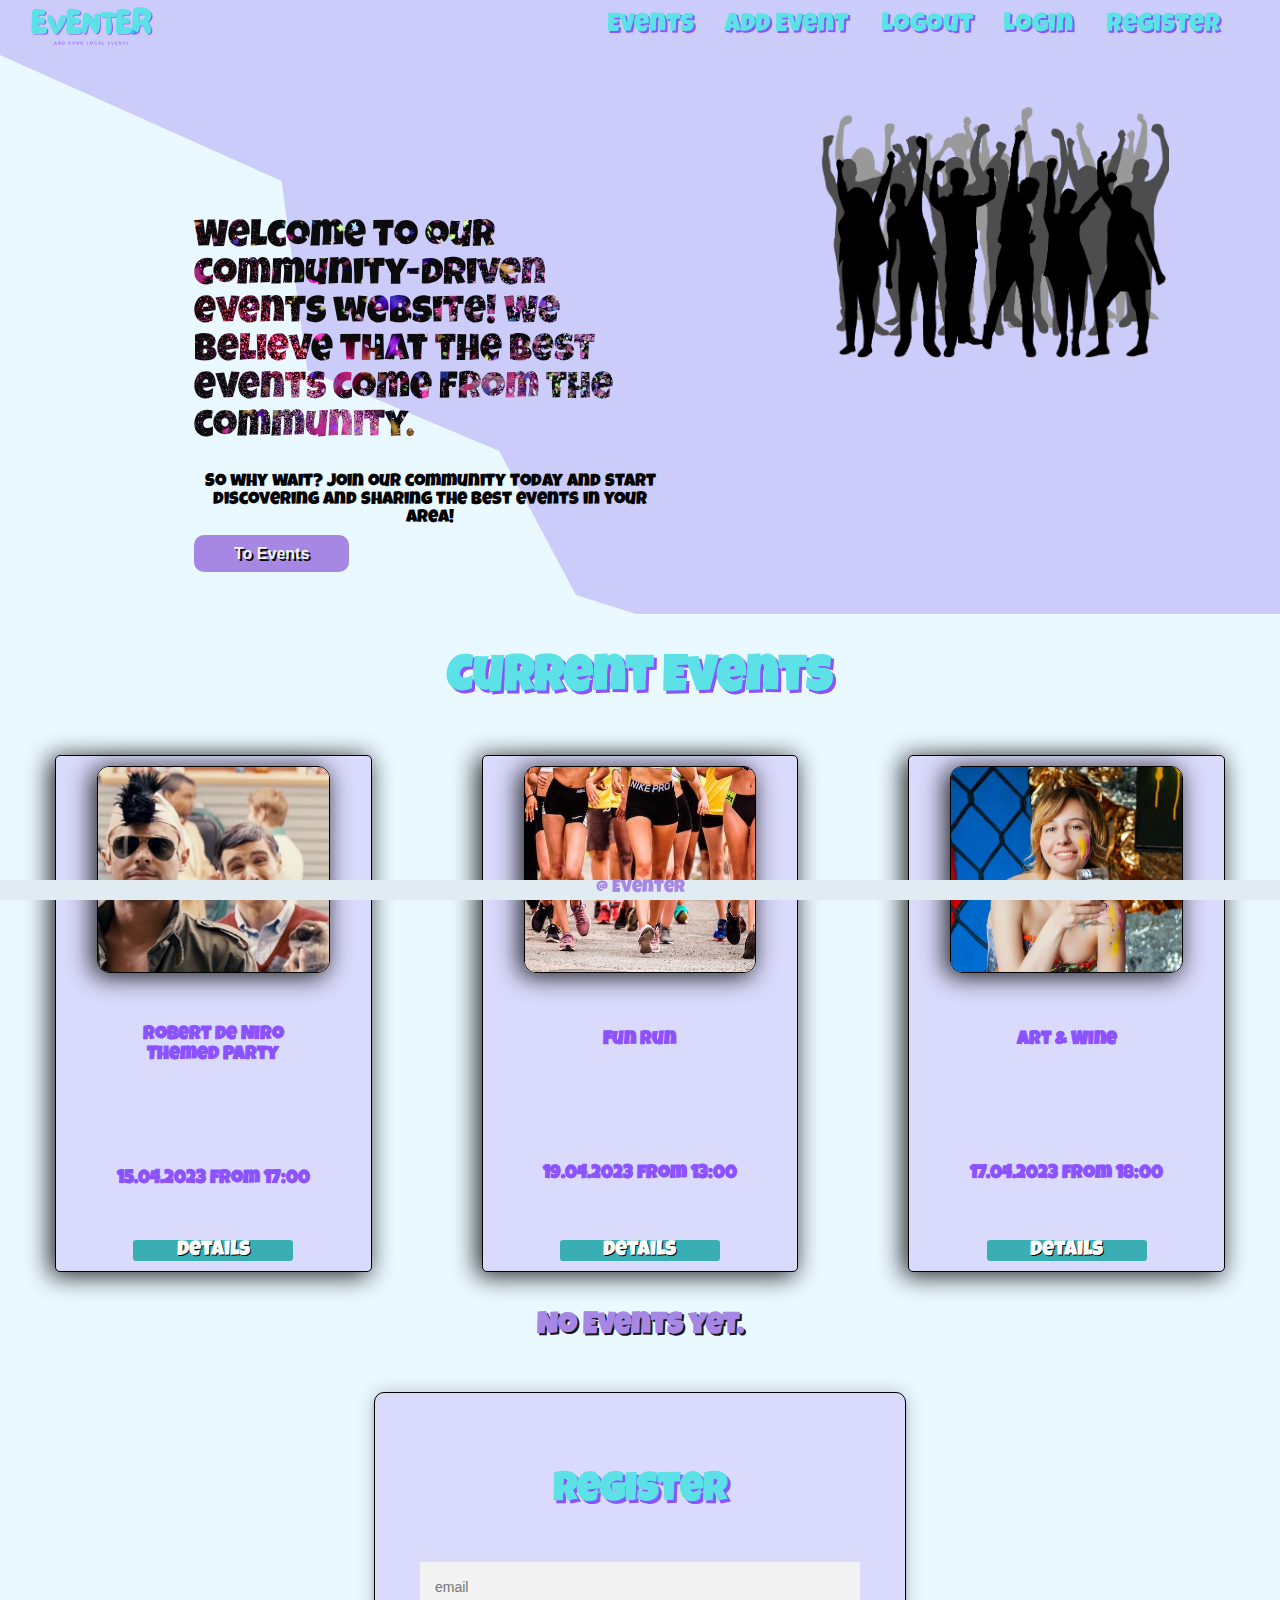
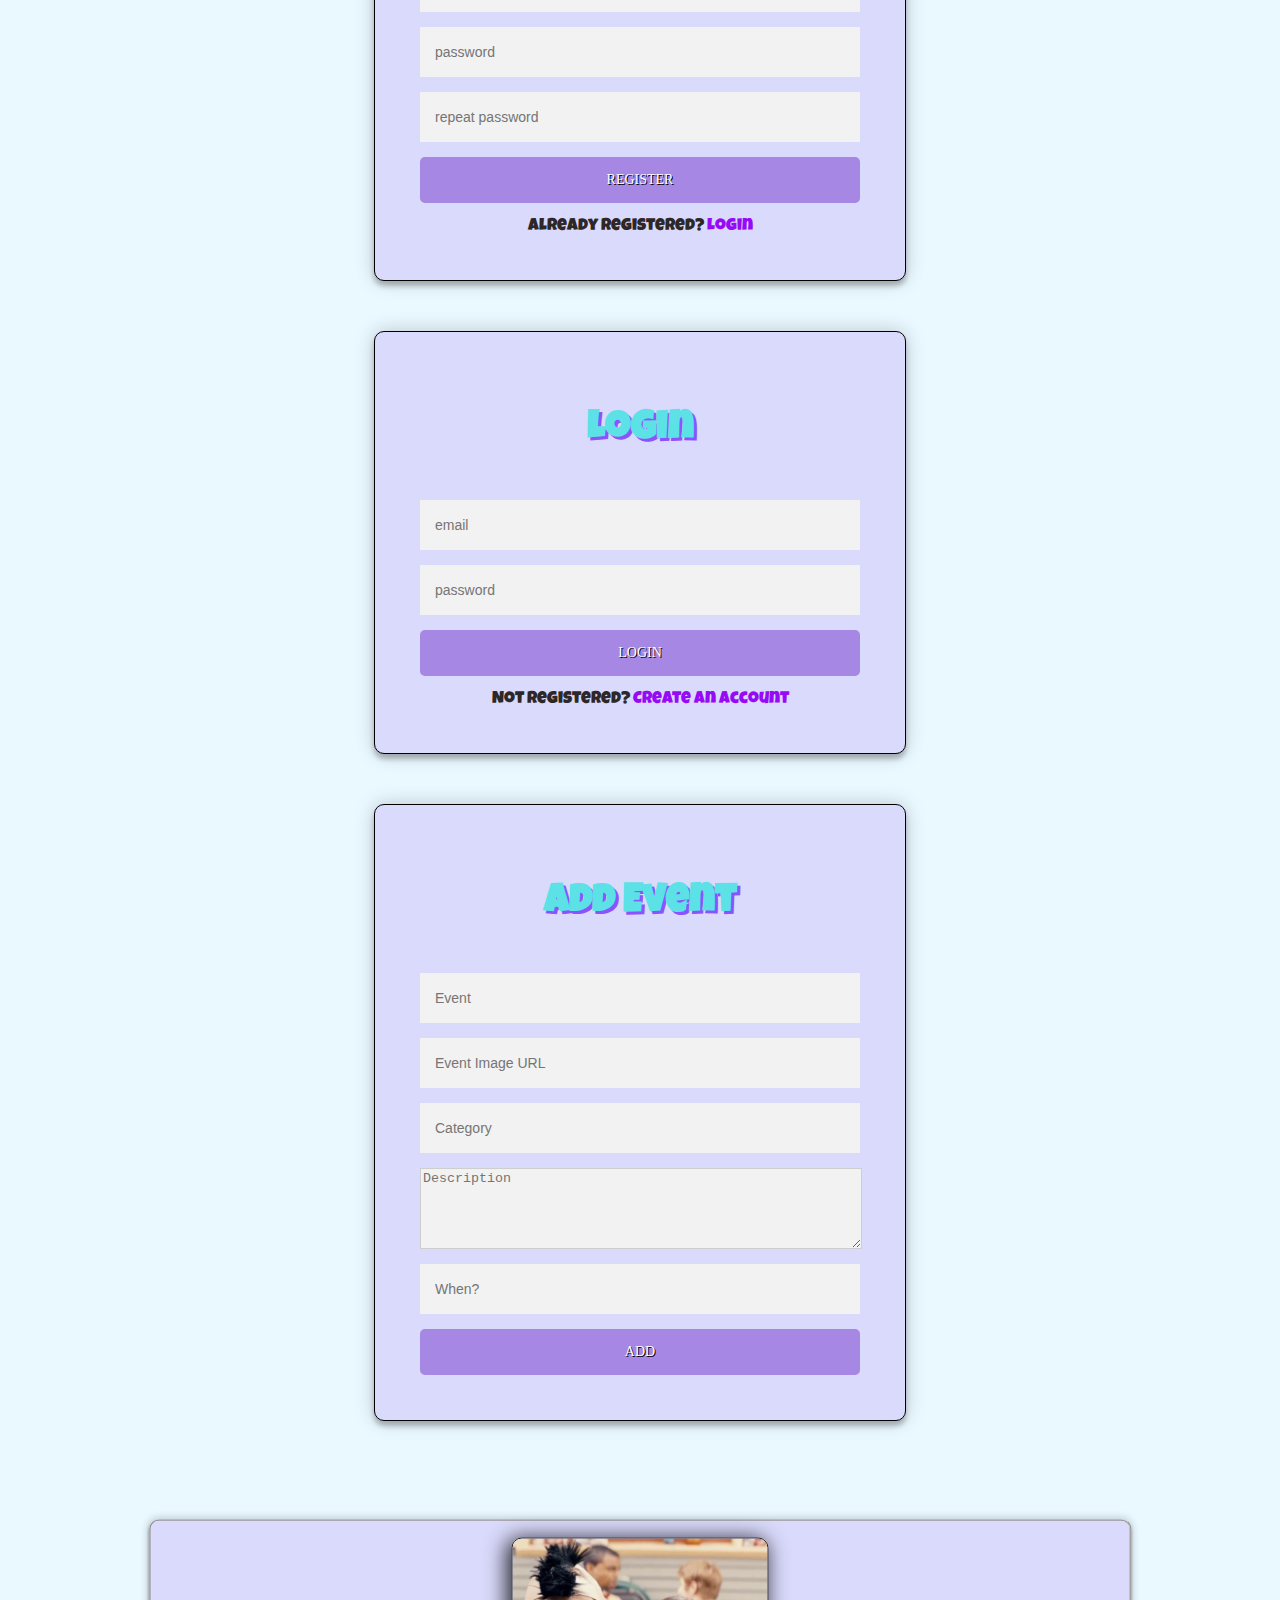
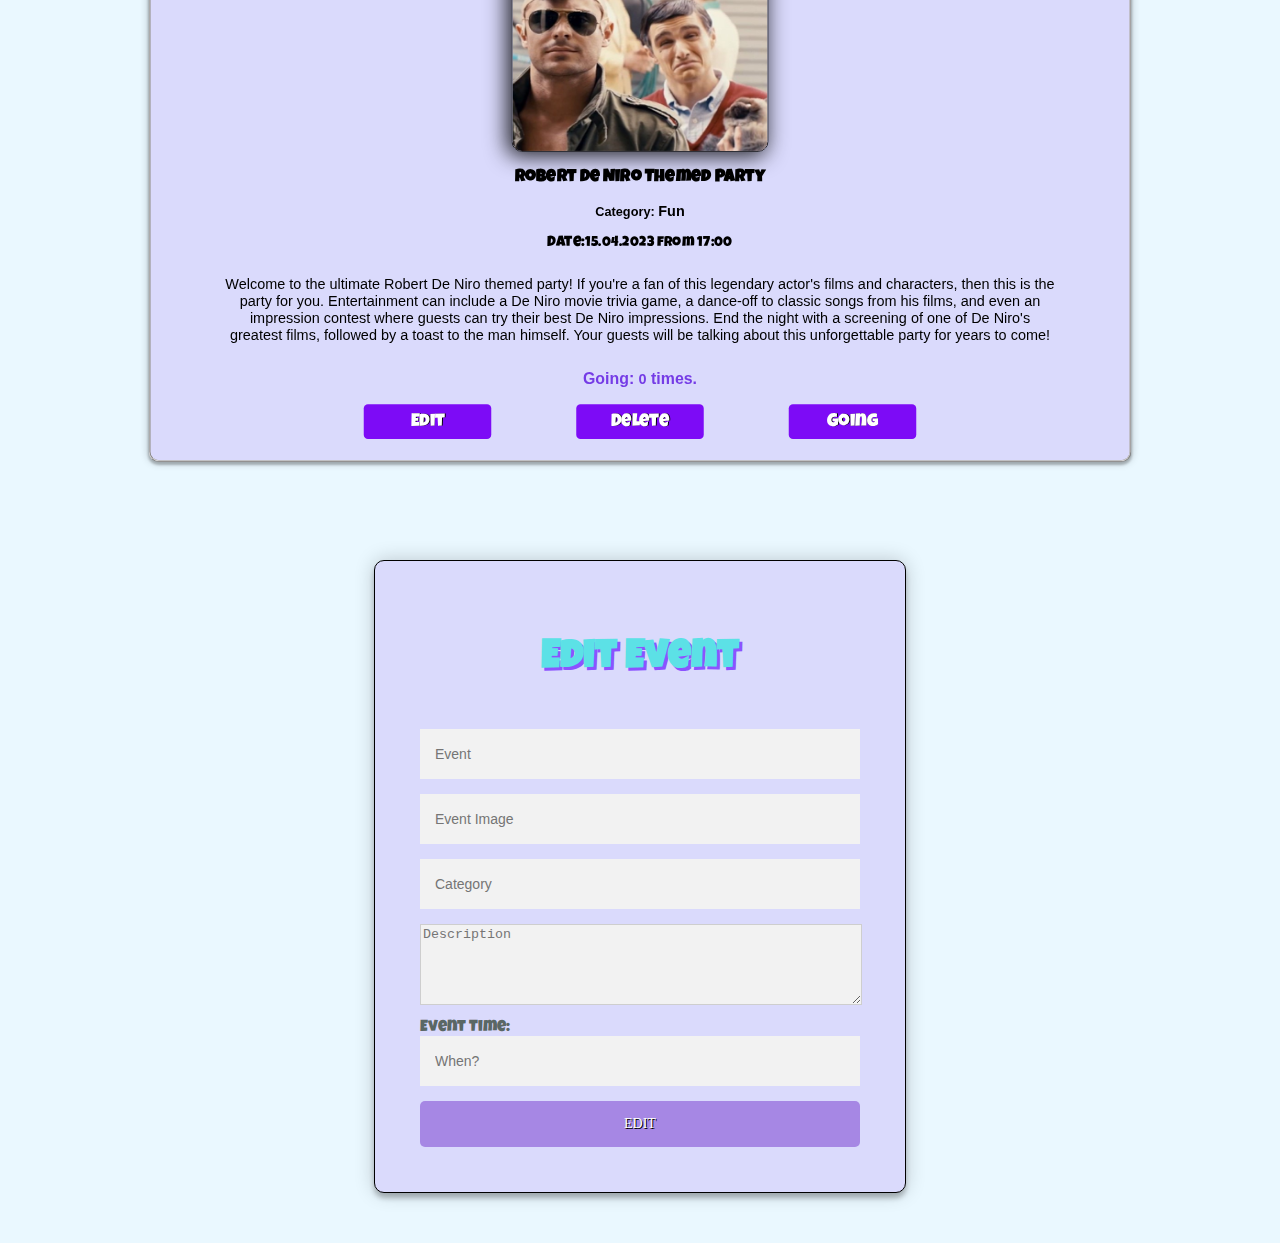
==== Exam Preparation/Exam_1/index.html @ 91a1b6e2 "Create index.html" ====
<!DOCTYPE html>
<html lang="en">
  <head>
    <meta charset="UTF-8" />
    <meta http-equiv="X-UA-Compatible" content="IE=edge" />
    <meta name="viewport" content="width=\, initial-scale=1.0" />
    <link rel="stylesheet" href="./styles/styles.css" />
    <title>Eventer</title>
  </head>
  <body>
    <div id="wrapper">
      <header>
        <!-- Navigation -->
        <a id="logo" href="/"
          ><img id="logo-img" src="./images/logo.png" alt=""
        /></a>

        <nav>
          <div>
            <a href="#">Events</a>
          </div>

          <!-- Logged-in users -->
          <div class="user">
            <a href="#">Add Event</a>
            <a href="#">Logout</a>
          </div>

          <!-- Guest users -->
          <div class="guest">
            <a href="#">Login</a>
            <a href="#">Register</a>
          </div>
        </nav>
      </header>

      <main>
        <!-- Home page -->
        <section id="home">
          <div class="home-intro">
            <h1 class="fancy">Welcome to our community-driven events website! We believe that the best events
              come from the community.</h1>
               
               <p>So why wait? Join our community today and start 
                 discovering and sharing the best events in your area!</p>
                 <a class="event-btn" href="#">To Events</a>       
          </div>
          <img class="party-img" src="./images/party people.png" alt="event">
        </section>

        <!-- Dashboard page -->
        <h2>Current Events</h2>
        <section id="dashboard">
          <!-- Display a div with information about every post (if any)-->
          <div class="event">
            <img src="./images/large_deniroparty_marquee.jpg" alt="example1" />
            <p class="title">
              Robert De Niro Themed Party
            </p>
            <p class="date">15.04.2023 from 17:00</p>
            <a class="details-btn" href="">Details</a>
          </div>
          <div class="event">
            <img src="./images/pexels-run-ffwpu-2530130 (1).jpg" alt="example1" />
            <p class="title">
              Fun Run
            </p>
            <p class="date">19.04.2023 from 13:00</p>
            <a class="details-btn" href="">Details</a>
          </div><div class="event">
            <img src="./images/pexels-victoria-akvarel-4873622.jpg" alt="example1" />
            <p class="title">
            Art & Wine
            </p>
            <p class="date">17.04.2023 from 18:00</p>
            <a class="details-btn" href="">Details</a>
          </div>
        </section>
        
         <!-- Display an h4 if there are no posts -->
         <h4>No Events yet.</h4>

        <!-- Register Page (Only for Guest users) -->
        <section id="register">
          <div class="form">
            <h2>Register</h2>
            <form class="register-form">
              <input
                type="text"
                name="email"
                id="register-email"
                placeholder="email"
              />
              <input
                type="password"
                name="password"
                id="register-password"
                placeholder="password"
              />
              <input
                type="password"
                name="re-password"
                id="repeat-password"
                placeholder="repeat password"
              />
              <button type="submit">register</button>
              <p class="message">Already registered? <a href="#">Login</a></p>
            </form>
          </div>
        </section>

        <!-- Login Page (Only for Guest users) -->
        <section id="login">
          <div class="form">
            <h2>Login</h2>
            <form class="login-form">
              <input type="text" name="email" id="email" placeholder="email" />
              <input
                type="password"
                name="password"
                id="password"
                placeholder="password"
              />
              <button type="submit">login</button>
              <p class="message">
                Not registered? <a href="#">Create an account</a>
              </p>
            </form>
          </div>
        </section>

        <!-- Create Page (Only for logged-in users) -->
        <section id="create">
          <div class="form">
            <h2>Add Event</h2>
            <form class="create-form">
              <input
                type="text"
                name="name"
                id="name"
                placeholder="Event"
              />
              <input
                type="text"
                name="imageUrl"
                id="event-image"
                placeholder="Event Image URL"
              />
              <input
                type="text"
                name="category"
                id="event-category"
                placeholder="Category"
              />


              <textarea
                id="event-description"
                name="description"
                placeholder="Description"
                rows="5"
                cols="50"
              ></textarea>
              
              <input
              type="text"
              name="date"
              id="date"
              placeholder="When?"
            />

              <button type="submit">Add</button>
            </form>
          </div>
        </section>

        <!-- Details page -->
        <section id="details">
          <div id="details-wrapper">
            <img id="details-img" src="./images/large_deniroparty_marquee.jpg" alt="example1" />
            <p id="details-title">Robert De Niro Themed Party</p>
            <p id="details-category">
              Category: <span id="categories">Fun</span>
            </p>
            <p id="details-date">
              Date:<span id="date">15.04.2023 from 17:00</span></p>
            <div id="info-wrapper">
              <div id="details-description">
                <span
                  >Welcome to the ultimate Robert De Niro themed party! If you're a fan of this legendary actor's films and characters, then this is the party for you.
                  Entertainment can include a De Niro movie trivia game, a dance-off to classic songs from his films, and even an impression contest where guests can try their best De Niro impressions.
                  End the night with a screening of one of De Niro's greatest films, followed by a toast to the man himself. Your guests will be talking about this unforgettable party for years to come!</span>
              </div>

            </div>

            <h3>Going: <span id="go">0</span> times.</h3>

            <!--Edit and Delete are only for creator-->
            <div id="action-buttons">
              <a href="" id="edit-btn">Edit</a>
              <a href="" id="delete-btn">Delete</a>

              <!--Bonus - Only for logged-in users ( not authors )-->
              <a href="" id="go-btn">Going</a>
            </div>
          </div>
        </section>

        <!-- Edit Page (Only for logged-in users) -->
        <section id="edit">
          <div class="form">
            <h2>Edit Event</h2>
            <form class="edit-form">
              <input
                type="text"
                name="name"
                id="name"
                placeholder="Event"
              />
              <input
                type="text"
                name="imageUrl"
                id="event-image"
                placeholder="Event Image"
              />
              <input
                type="text"
                name="category"
                id="event-category"
                placeholder="Category"
              />


              <textarea
                id="event-description"
                name="description"
                placeholder="Description"
                rows="5"
                cols="50"
              ></textarea>
              
              <label for="date-and-time">Event Time:</label>
              <input
              type="text"
              name="date"
              id="date"
              placeholder="When?"
            />

              <button type="submit">Edit</button>
            </form>
          </div>
        </section>
      </main>
    </div>
    <footer>
      <p>@ Eventer </p>
    </footer>
  </body>
</html>
---- Exam Preparation/Exam_1/styles/styles.css ----
@import "navigation.css";
@import "form.css";
@import "dashboard.css";
@import "details.css";
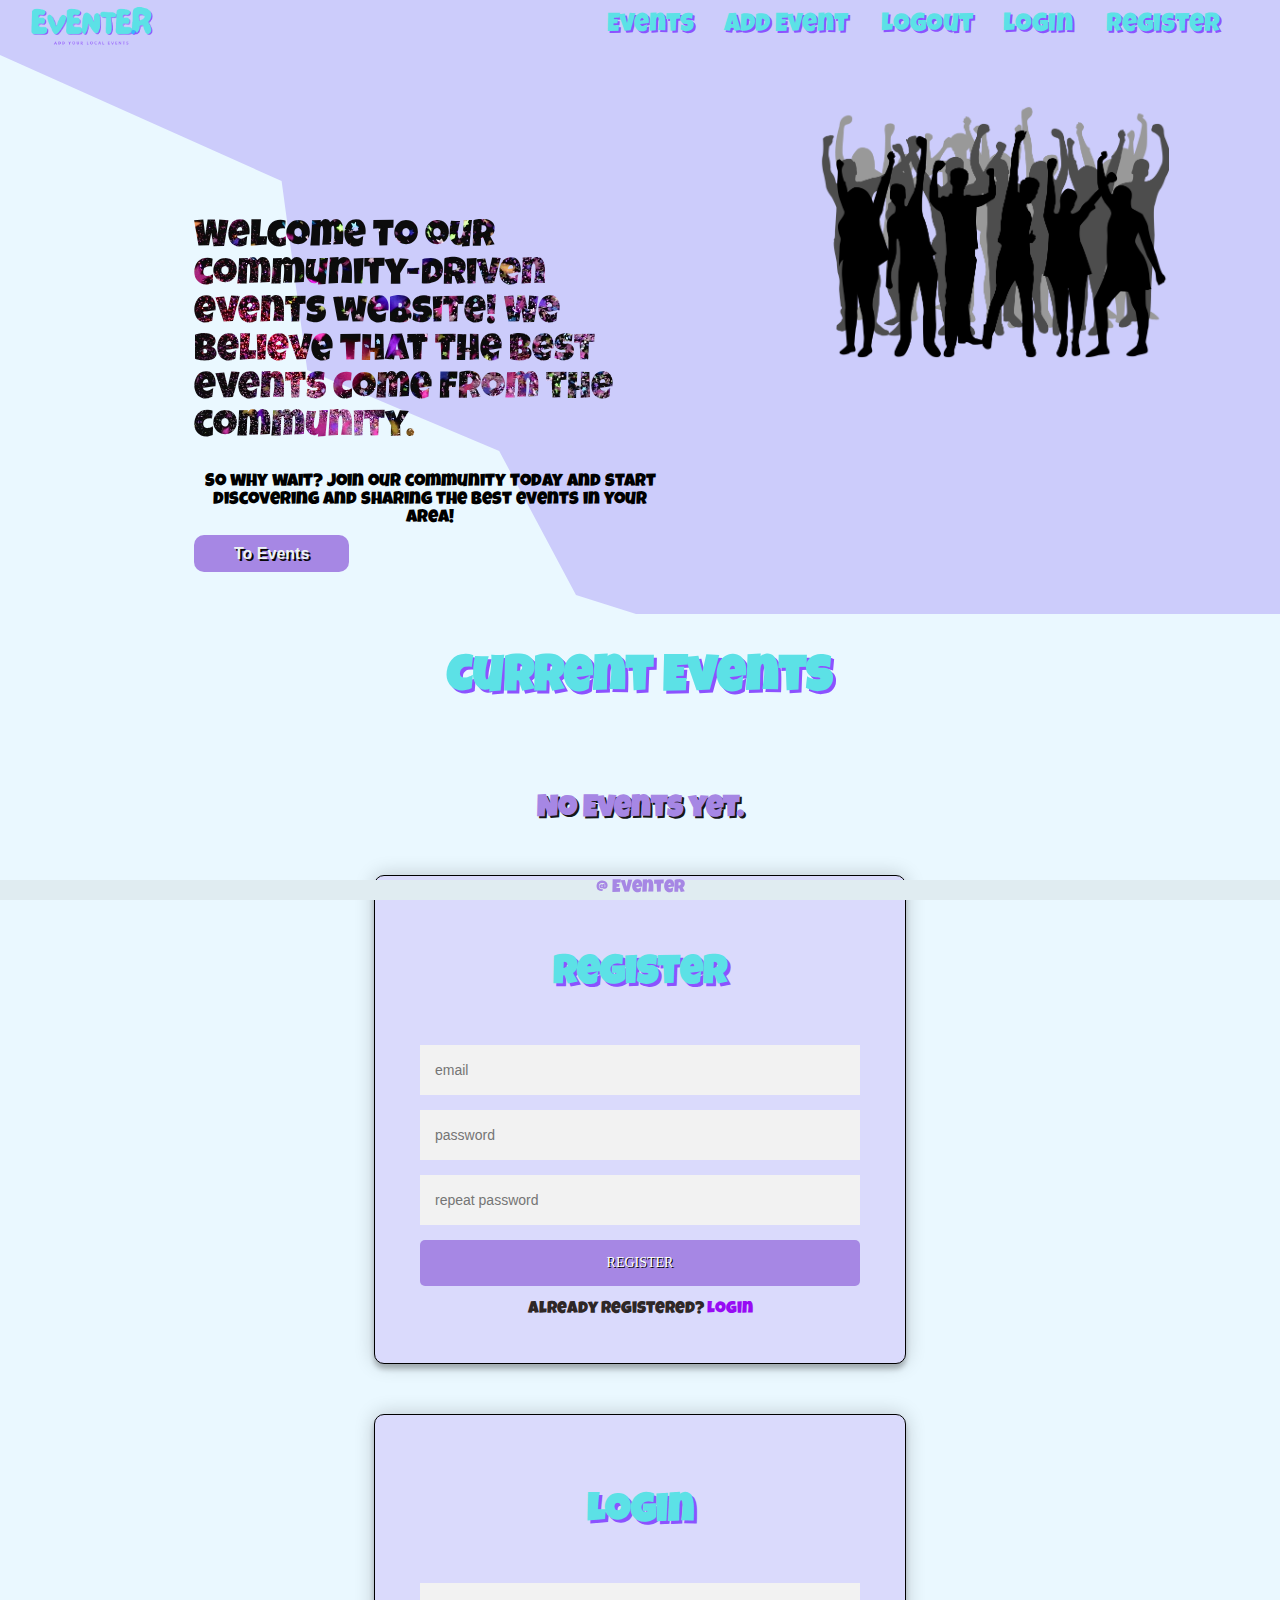
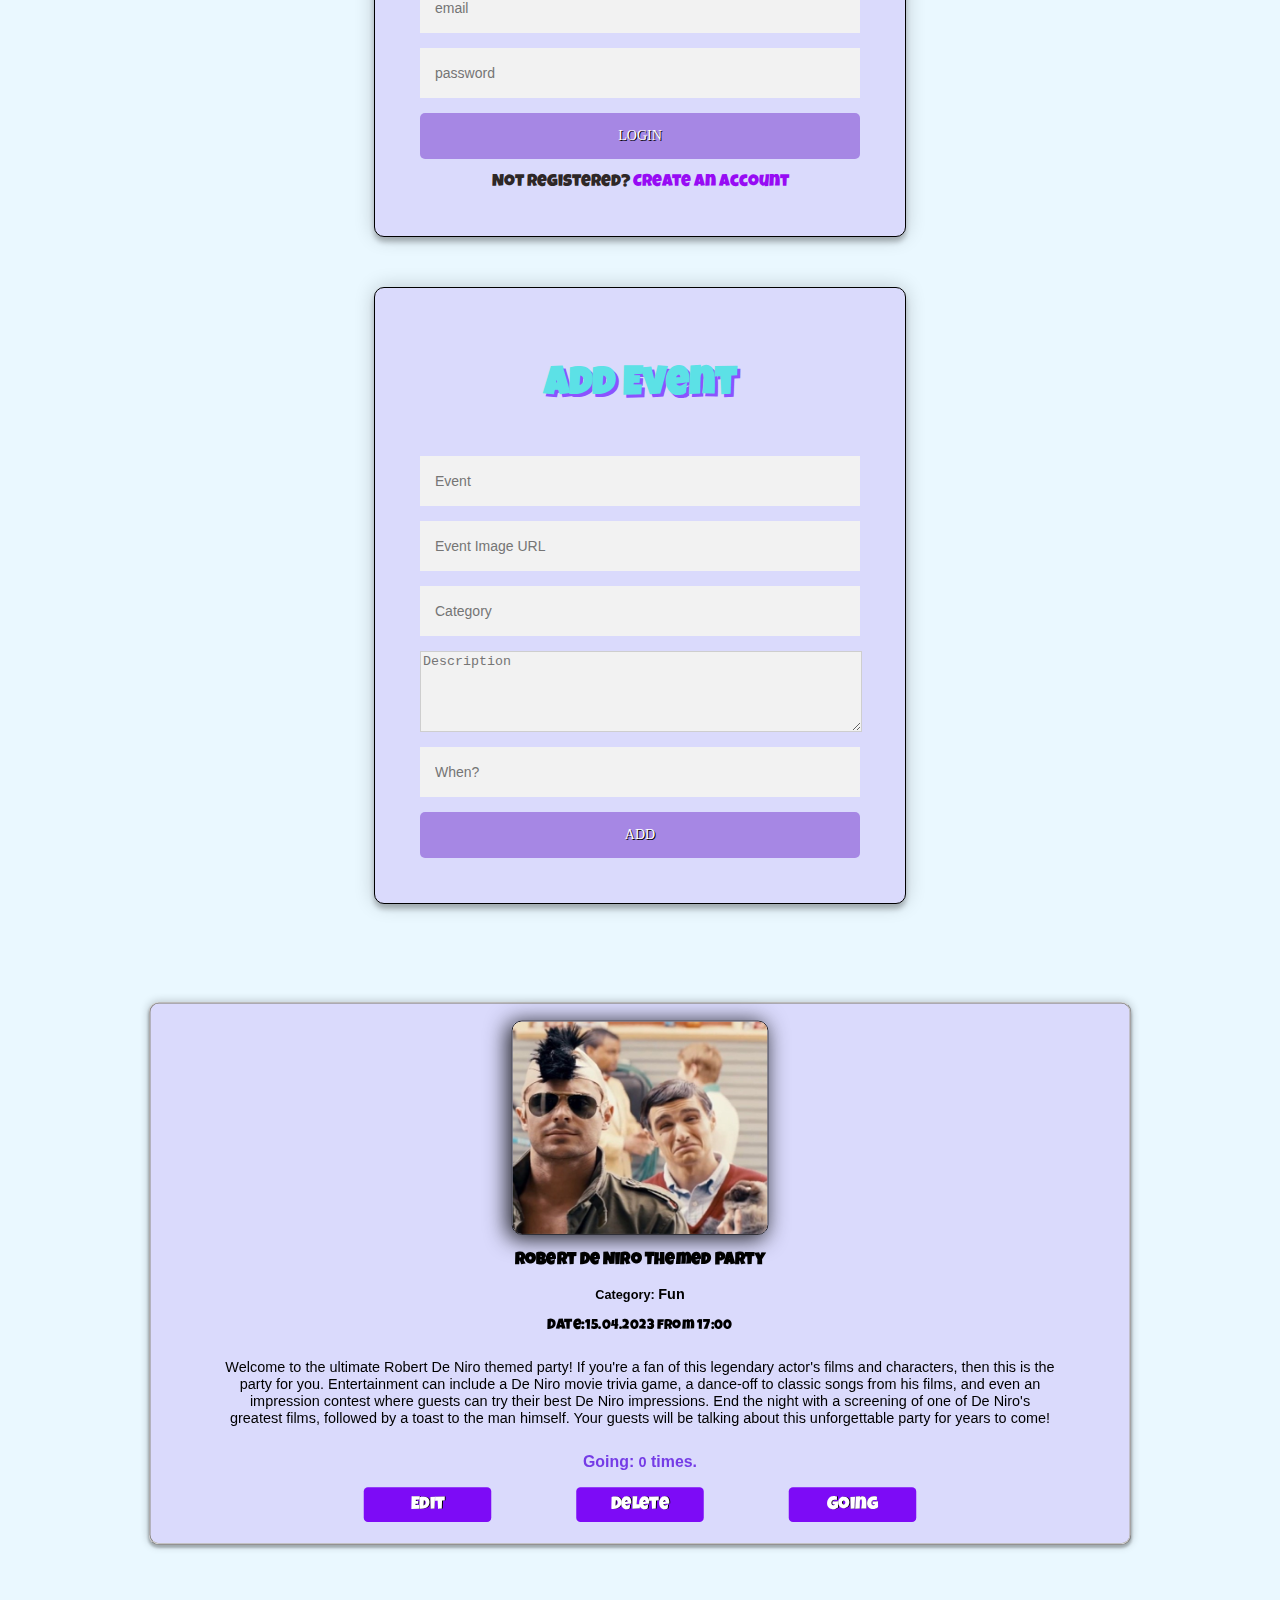
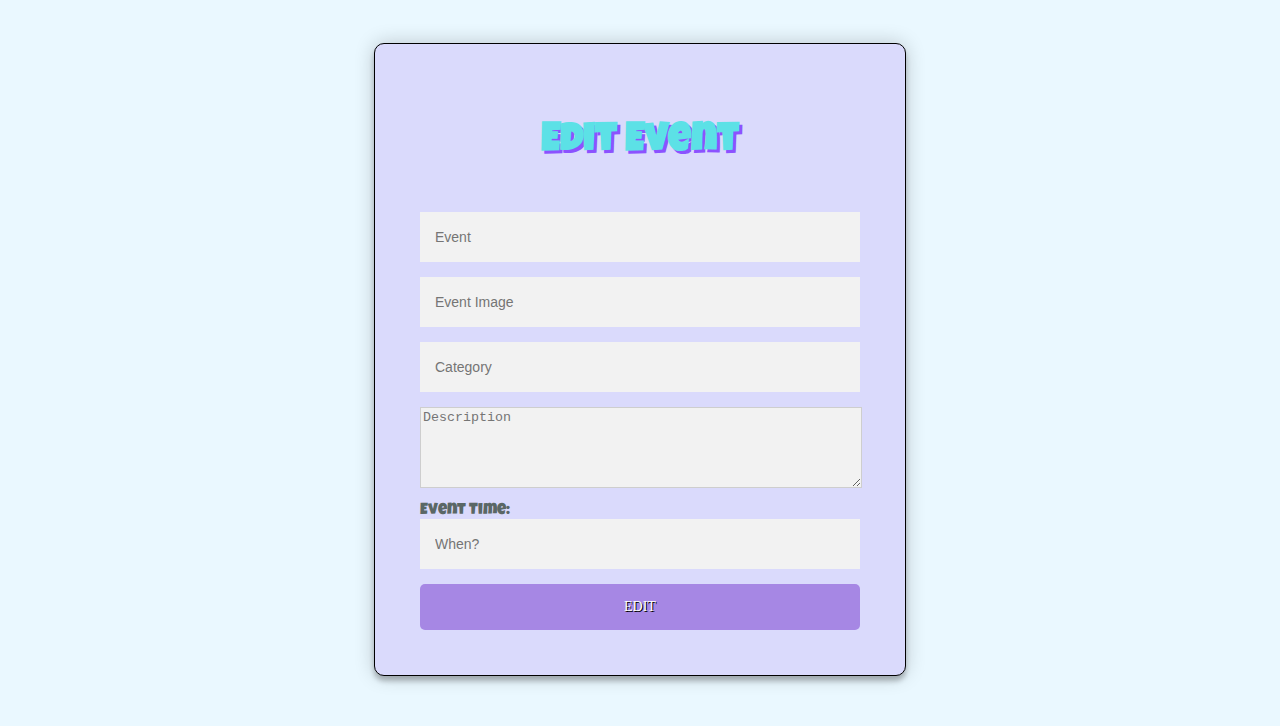
==== commit cc0ac747: "update function" ====
--- a/Exam Preparation/Exam_1/index.html
+++ b/Exam Preparation/Exam_1/index.html
@@ -6,30 +6,31 @@
     <meta name="viewport" content="width=\, initial-scale=1.0" />
     <link rel="stylesheet" href="./styles/styles.css" />
     <title>Eventer</title>
+    <script type="module" src="/src/app.js"></script>
   </head>
   <body>
     <div id="wrapper">
       <header>
         <!-- Navigation -->
-        <a id="logo" href="/"
+        <a id="logo" href="/home"
           ><img id="logo-img" src="./images/logo.png" alt=""
         /></a>
 
         <nav>
           <div>
-            <a href="#">Events</a>
+            <a href="/event">Events</a>
           </div>
 
           <!-- Logged-in users -->
           <div class="user">
-            <a href="#">Add Event</a>
-            <a href="#">Logout</a>
+            <a href="/addEvent">Add Event</a>
+            <a href="/logout">Logout</a>
           </div>
 
           <!-- Guest users -->
           <div class="guest">
-            <a href="#">Login</a>
-            <a href="#">Register</a>
+            <a href="/login">Login</a>
+            <a href="/register">Register</a>
           </div>
         </nav>
       </header>
@@ -43,7 +44,7 @@
                
                <p>So why wait? Join our community today and start 
                  discovering and sharing the best events in your area!</p>
-                 <a class="event-btn" href="#">To Events</a>       
+                 <a class="event-btn" href="/event">To Events</a>       
           </div>
           <img class="party-img" src="./images/party people.png" alt="event">
         </section>
@@ -51,8 +52,7 @@
         <!-- Dashboard page -->
         <h2>Current Events</h2>
         <section id="dashboard">
-          <!-- Display a div with information about every post (if any)-->
-          <div class="event">
+          <!-- <div class="event">
             <img src="./images/large_deniroparty_marquee.jpg" alt="example1" />
             <p class="title">
               Robert De Niro Themed Party
@@ -74,7 +74,7 @@
             </p>
             <p class="date">17.04.2023 from 18:00</p>
             <a class="details-btn" href="">Details</a>
-          </div>
+          </div> -->
         </section>
         
          <!-- Display an h4 if there are no posts -->
@@ -198,7 +198,7 @@
 
             <!--Edit and Delete are only for creator-->
             <div id="action-buttons">
-              <a href="" id="edit-btn">Edit</a>
+              <a href="/edit" id="edit-btn">Edit</a>
               <a href="" id="delete-btn">Delete</a>
 
               <!--Bonus - Only for logged-in users ( not authors )-->
